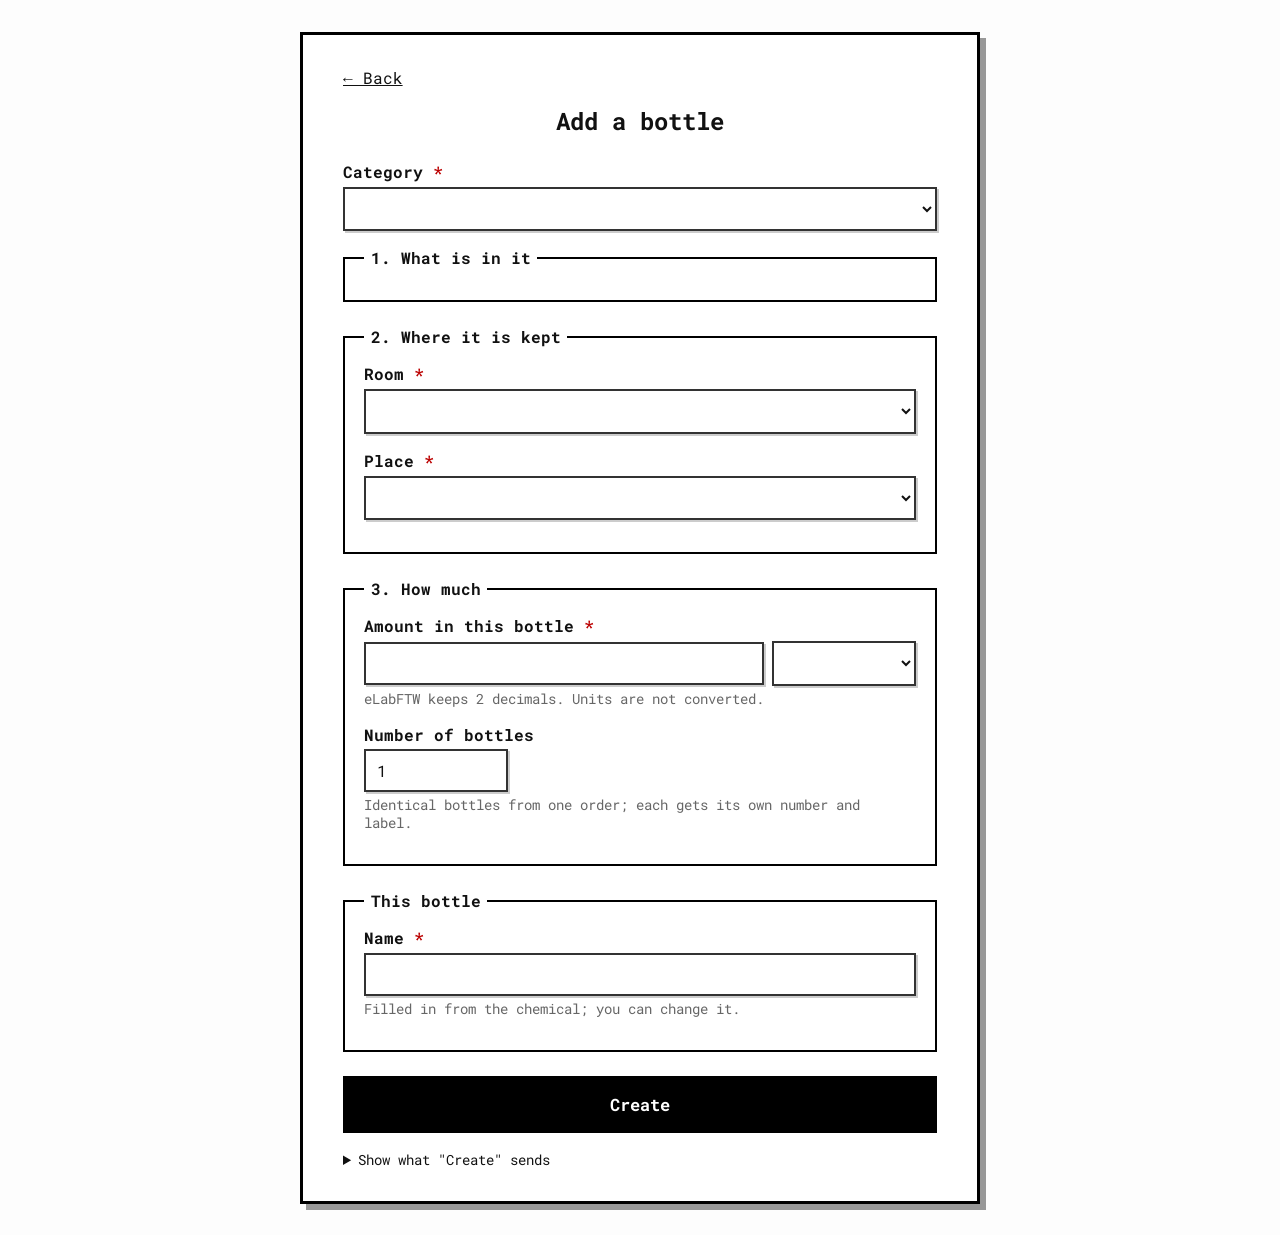
==== static/add_bottle.html @ 5605e849 "Add-bottle page, part 4: the Create button Create checks the form first (pick from the lists, a room" ====
<!DOCTYPE html>
<html lang="en">
<head>
  <meta charset="UTF-8" />
  <meta name="viewport" content="width=device-width, initial-scale=1.0" />
  <title>Add a bottle</title>
  <style>
    @import url('https://fonts.googleapis.com/css2?family=Roboto+Mono:wght@400;700&display=swap');

    * { font-family: "Roboto Mono", monospace; box-sizing: border-box; }

    body { background: #fdfdfd; margin: 0; padding: 2em 1em; color: #111; }

    .form-wrapper {
      margin: 0 auto; max-width: 680px; background: #fff;
      padding: 2em 2.5em; border: 3px solid #000; box-shadow: 6px 6px 0 rgba(0, 0, 0, 0.4);
    }

    h2 { text-align: center; margin: 0 0 1em; }

    fieldset { border: 2px solid #000; margin: 0 0 1.5em; padding: 1em 1.2em; }
    legend { font-weight: 700; padding: 0 0.4em; }

    .field { margin-bottom: 1em; }
    label { font-weight: 700; display: block; margin-bottom: 0.3em; }
    .required::after { content: " *"; color: #b00; }

    input, select {
      width: 100%; padding: 0.55em 0.7em; border: 2px solid #333; border-radius: 0;
      font-size: 1em; background: #fff; color: #111; box-shadow: 2px 2px 0 #ccc;
    }
    input:focus, select:focus { outline: none; border-color: #000; box-shadow: 2px 2px 0 #555; }

    .with-unit { display: flex; gap: 0.5em; align-items: center; }
    .with-unit span { white-space: nowrap; color: #444; }
    .description, .hint { font-size: 0.85em; color: #666; margin-top: 0.3em; }

    /* the picked compound */
    .compound-card { border: 2px dashed #999; padding: 0.6em 0.8em; margin-top: 0.5em; font-size: 0.9em; }
    .chip {
      display: inline-block; padding: 0.15em 0.5em; margin: 0.3em 0.3em 0 0;
      border: 2px solid #000; font-size: 0.8em; font-weight: 700;
    }
    .chip.hazard { background: #ffe9a8; }
    .chip.peroxide { background: #ffc9c9; }
    .chip.none { background: #eee; font-weight: 400; }

    .banner { border: 2px solid #b00; background: #fff0f0; padding: 0.8em 1em; margin-bottom: 1.5em; }
    .banner a { color: #b00; font-weight: 700; }

    pre { background: #f4f4f4; border: 2px solid #ccc; padding: 0.8em; overflow-x: auto; font-size: 0.8em; }

    .back { display: inline-block; margin-bottom: 1em; color: #111; }

    /* small forms inside a section, like "add a new place" */
    .subform { border: 2px dashed #999; padding: 0.8em 1em; margin-top: 0.5em; }
    .buttons { display: flex; gap: 0.5em; flex-wrap: wrap; }
    button {
      padding: 0.5em 1em; border: 2px solid #000; background: #000; color: #fff;
      font-weight: 700; font-size: 0.95em; cursor: pointer; border-radius: 0;
    }
    button.secondary { background: #fff; color: #000; }
    .message { margin: 0.5em 0; padding: 0.5em 0.8em; border: 2px solid #999; background: #f7f7f7; }
    .message.error { border-color: #b00; background: #fff0f0; }
    .message.ok { border-color: #070; background: #effaef; }
    .message ul { margin: 0.4em 0 0; padding-left: 1.2em; }
    .message a { color: inherit; font-weight: 700; }

    button.create { display: block; width: 100%; padding: 0.9em; font-size: 1.05em; margin: 1em 0; }
    button:disabled { opacity: 0.5; cursor: wait; }
    .missing { border-color: #b00 !important; box-shadow: 2px 2px 0 #f3b5b5 !important; }
    details { margin-top: 1em; font-size: 0.9em; }

    /* after creating: the form is done, only the result stays */
    form.done > .field, form.done fieldset, form.done #create-button, form.done details { display: none; }
  </style>
</head>
<body>
  <div class="form-wrapper">
    <a class="back" href="/">← Back</a>
    <h2>Add a bottle</h2>

    <!-- shown when the server answers 401 (no or wrong API key) -->
    <div id="login-banner" class="banner" hidden>
      You're not logged in. Open the <a href="/">start page</a>, enter your eLabFTW API key, then come back.
    </div>

    <form id="bottle-form" novalidate>
      <div class="field">
        <label for="category" class="required">Category</label>
        <select id="category"></select>
      </div>

      <!-- 1. WHAT: one picker per compound the category needs (filled by add_bottle.js) -->
      <fieldset id="what-section">
        <legend>1. What is in it</legend>
        <div id="compound-pickers"></div>
        <datalist id="compound-options"></datalist>
      </fieldset>

      <!-- 2. WHERE: room, then a place inside it (from the storage tree) -->
      <fieldset>
        <legend>2. Where it is kept</legend>
        <div class="field">
          <label for="room" class="required">Room</label>
          <select id="room"></select>
        </div>
        <div class="field">
          <label for="place" class="required">Place</label>
          <select id="place"></select>
          <div id="place-note" class="hint"></div>
        </div>

        <!-- shown when "+ Add a new place…" is chosen -->
        <div id="add-place" class="subform" hidden>
          <div class="field">
            <label for="new-place-parent">Inside</label>
            <select id="new-place-parent"></select>
          </div>
          <div class="field">
            <label for="new-place-name">Name of the new place</label>
            <input id="new-place-name" type="text" autocomplete="off" placeholder="e.g. Shelf 2" />
          </div>
          <div id="add-place-message" class="message" hidden></div>
          <div class="buttons">
            <button type="button" id="add-place-button">Add place</button>
            <button type="button" id="add-place-cancel" class="secondary">Cancel</button>
          </div>
        </div>
      </fieldset>

      <!-- 3. HOW MUCH: the State field (moved here from the template's fields), amount + unit, count -->
      <fieldset>
        <legend>3. How much</legend>
        <div id="state-slot"></div>
        <div class="field">
          <label for="amount" class="required">Amount in this bottle</label>
          <div class="with-unit">
            <input id="amount" type="number" min="0" step="any" />
            <select id="unit" style="max-width: 9em"></select>
          </div>
          <div class="hint">eLabFTW keeps 2 decimals. Units are not converted.</div>
        </div>
        <div class="field">
          <label for="count">Number of bottles</label>
          <input id="count" type="number" min="1" max="20" step="1" value="1" style="max-width: 9em" />
          <div class="hint">Identical bottles from one order; each gets its own number and label.</div>
        </div>
      </fieldset>

      <!-- 4. THIS BOTTLE: name + the template's fields that stay on the bottle -->
      <fieldset>
        <legend>This bottle</legend>
        <div class="field">
          <label for="title" class="required">Name</label>
          <input id="title" type="text" autocomplete="off" />
          <div class="hint">Filled in from the chemical; you can change it.</div>
        </div>
        <div id="bottle-fields"></div>
      </fieldset>

      <!-- the Create button and what happened -->
      <div id="create-message" class="message" hidden></div>
      <button type="submit" id="create-button" class="create">Create</button>

      <!-- for the curious: the request the button sends -->
      <details>
        <summary>Show what "Create" sends</summary>
        <pre id="preview">{}</pre>
      </details>
    </form>
  </div>

  <script src="static/add_bottle.js"></script>
</body>
</html>
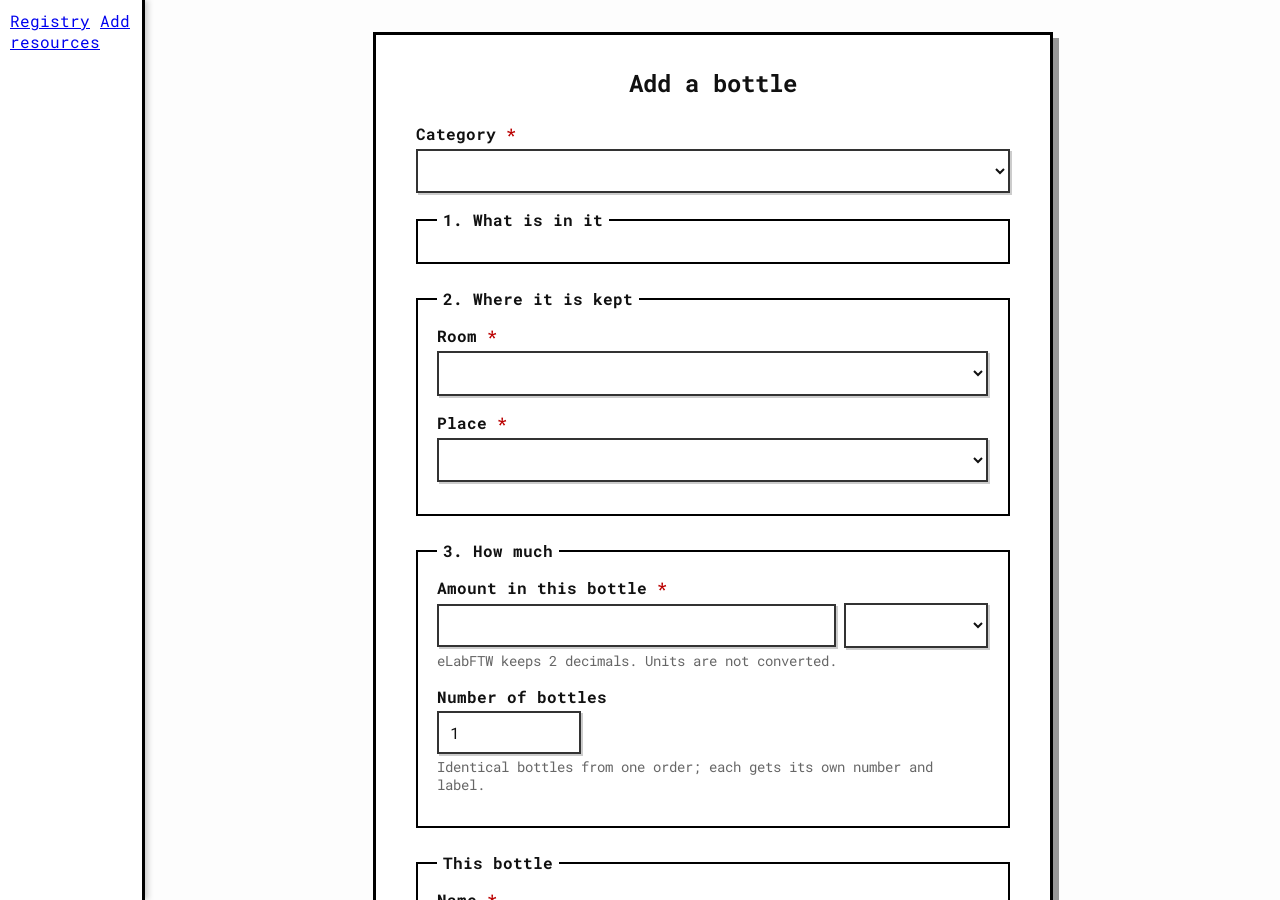
==== commit 2b0d91be: "Name the app "Toolkit" and add page tabs in the left column The scanner page is now headed "Toolkit"" ====
--- a/static/add_bottle.html
+++ b/static/add_bottle.html
@@ -3,13 +3,21 @@
 <head>
   <meta charset="UTF-8" />
   <meta name="viewport" content="width=device-width, initial-scale=1.0" />
-  <title>Add a bottle</title>
+  <title>Add resources · Toolkit</title>
+  <link rel="stylesheet" href="static/tabs.css" />
   <style>
     @import url('https://fonts.googleapis.com/css2?family=Roboto+Mono:wght@400;700&display=swap');
 
     * { font-family: "Roboto Mono", monospace; box-sizing: border-box; }
 
-    body { background: #fdfdfd; margin: 0; padding: 2em 1em; color: #111; }
+    body { background: #fdfdfd; margin: 0; color: #111; display: flex; height: 100vh; }
+
+    /* left column with the Toolkit's tabs, like the Registry page */
+    #sidebar {
+      width: 145px; flex-shrink: 0; padding: 10px; background: #fff;
+      border-right: 3px solid #000; box-shadow: 3px 0 6px rgba(0, 0, 0, 0.2);
+    }
+    #content { flex-grow: 1; overflow-y: auto; padding: 2em 1em; }
 
     .form-wrapper {
       margin: 0 auto; max-width: 680px; background: #fff;
@@ -50,7 +58,6 @@
 
     pre { background: #f4f4f4; border: 2px solid #ccc; padding: 0.8em; overflow-x: auto; font-size: 0.8em; }
 
-    .back { display: inline-block; margin-bottom: 1em; color: #111; }
 
     /* small forms inside a section, like "add a new place" */
     .subform { border: 2px dashed #999; padding: 0.8em 1em; margin-top: 0.5em; }
@@ -71,13 +78,26 @@
     .missing { border-color: #b00 !important; box-shadow: 2px 2px 0 #f3b5b5 !important; }
     details { margin-top: 1em; font-size: 0.9em; }
 
+    /* a button that looks like a link ("Not in the list? Search PubChem") */
+    button.link { background: none; border: none; color: #0645ad; padding: 0; font-weight: 400;
+                  font-size: 0.85em; text-decoration: underline; margin-top: 0.3em; }
+    .candidate { border-top: 1px solid #ccc; padding: 0.6em 0; font-size: 0.9em; }
+    .candidate:first-child { border-top: none; }
+    .candidate .buttons { margin-top: 0.4em; }
+
     /* after creating: the form is done, only the result stays */
     form.done > .field, form.done fieldset, form.done #create-button, form.done details { display: none; }
   </style>
 </head>
 <body>
+  <div id="sidebar">
+    <nav class="tabs">
+      <a class="tab" href="/">Registry</a>
+      <a class="tab active" href="/add_bottle_interface">Add resources</a>
+    </nav>
+  </div>
+  <div id="content">
   <div class="form-wrapper">
-    <a class="back" href="/">← Back</a>
     <h2>Add a bottle</h2>
 
     <!-- shown when the server answers 401 (no or wrong API key) -->
@@ -171,6 +191,7 @@
     </form>
   </div>
 
+  </div>
   <script src="static/add_bottle.js"></script>
 </body>
 </html>
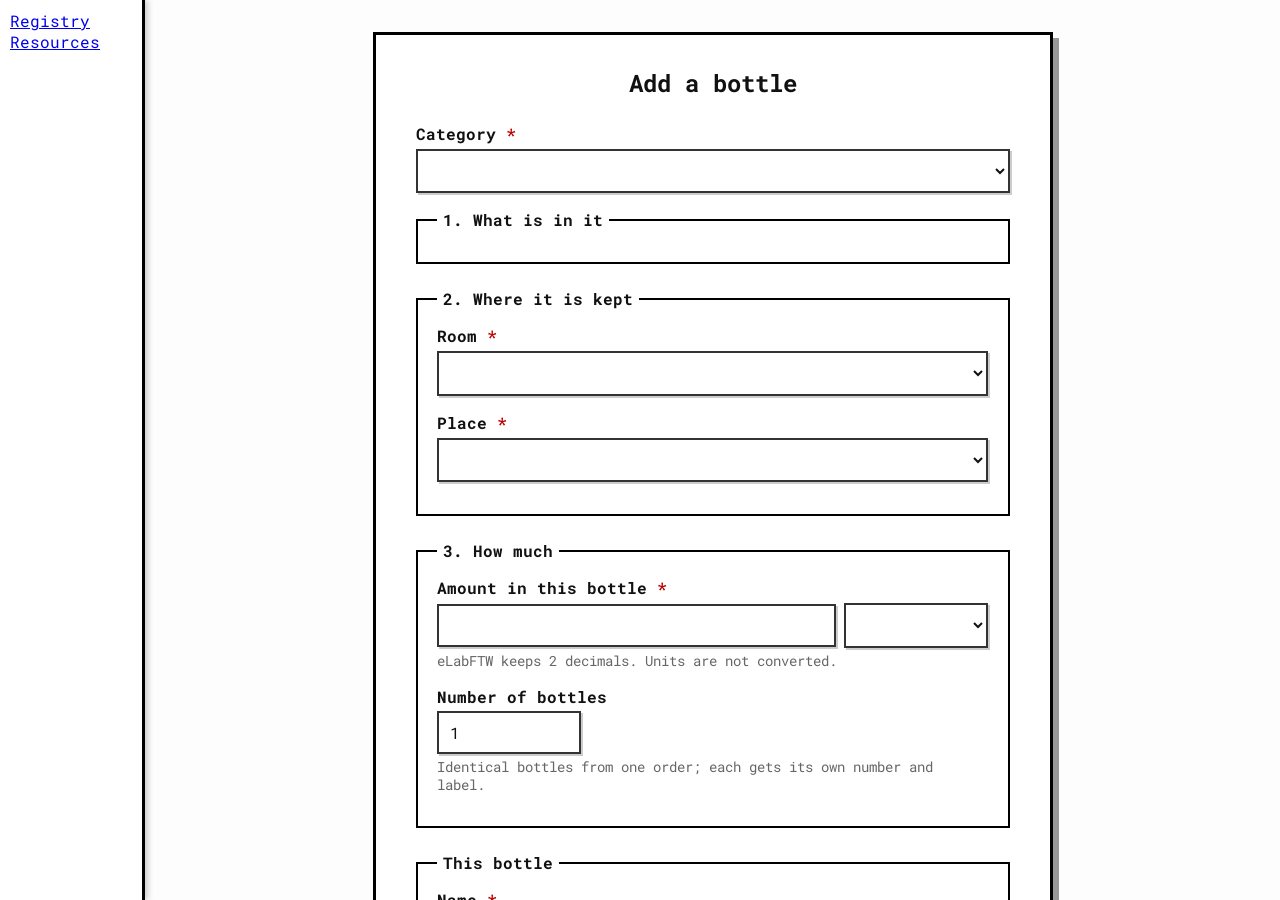
==== commit 14a3adcd: "Toolkit tabs: Registry shows every command, Resources the resource actions The left column's tabs no" ====
--- a/static/add_bottle.html
+++ b/static/add_bottle.html
@@ -3,7 +3,7 @@
 <head>
   <meta charset="UTF-8" />
   <meta name="viewport" content="width=device-width, initial-scale=1.0" />
-  <title>Add resources · Toolkit</title>
+  <title>Add a bottle · Toolkit</title>
   <link rel="stylesheet" href="static/tabs.css" />
   <style>
     @import url('https://fonts.googleapis.com/css2?family=Roboto+Mono:wght@400;700&display=swap');
@@ -91,9 +91,10 @@
 </head>
 <body>
   <div id="sidebar">
+    <!-- adding a bottle is a resource action, so the Resources tab is highlighted -->
     <nav class="tabs">
-      <a class="tab" href="/">Registry</a>
-      <a class="tab active" href="/add_bottle_interface">Add resources</a>
+      <a class="tab" href="/?tab=registry">Registry</a>
+      <a class="tab active" href="/?tab=resources">Resources</a>
     </nav>
   </div>
   <div id="content">
